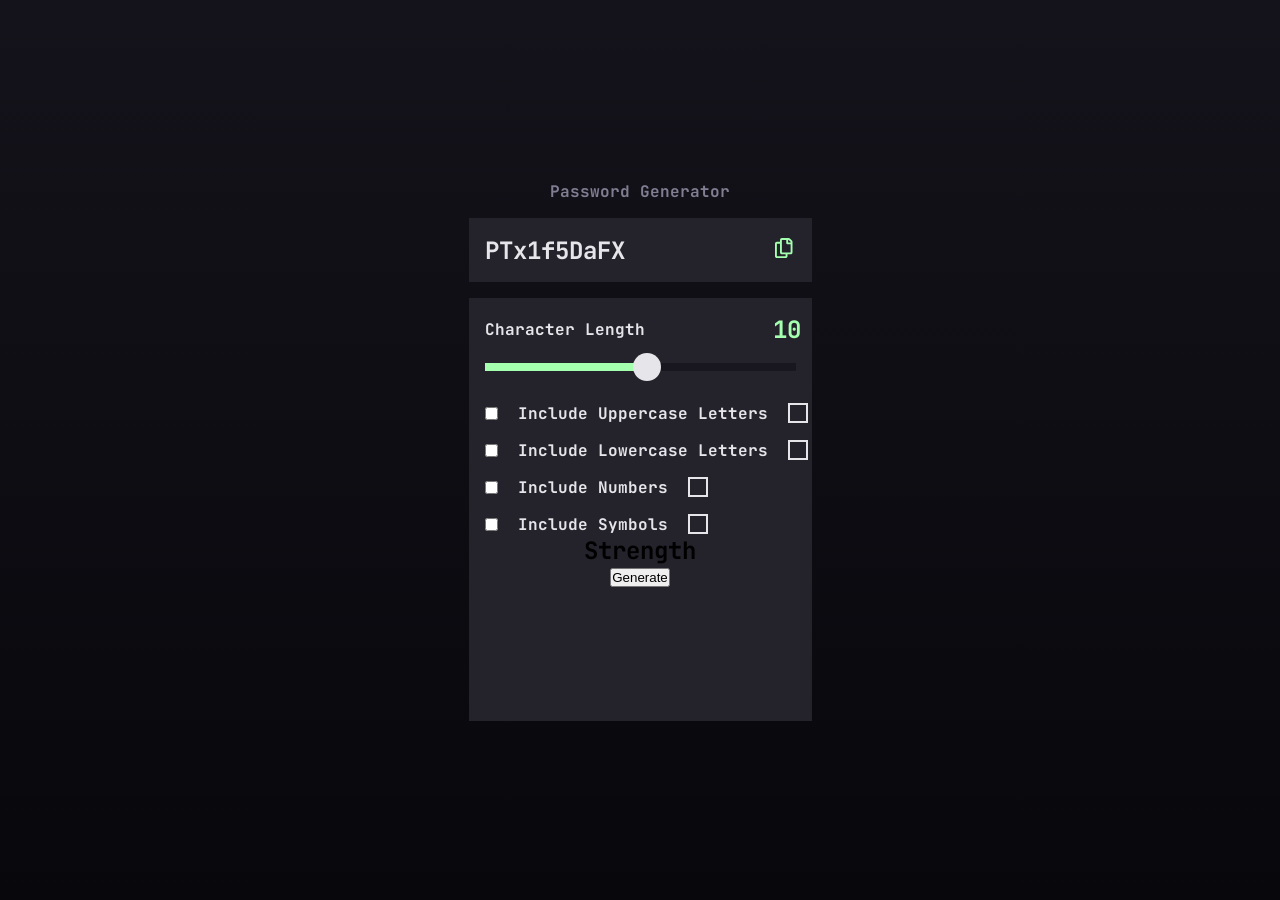
==== starter-code/index.html @ 2a6240cf "first commit" ====
<!DOCTYPE html>
<html lang="en">
  <head>
    <meta charset="UTF-8" />
    <meta name="viewport" content="width=device-width, initial-scale=1.0" />
    <link
      rel="icon"
      type="image/png"
      sizes="32x32"
      href="./assets/images/favicon-32x32.png"
    />
    <link rel="stylesheet" href="style.css" />
    <title>Password generator app</title>
  </head>
  <body>
    <div class="container">
      <!-- password generator -->
      <div class="password-generator">
        <p class="password-generator-text">Password Generator</p>
      </div>
      <!-- password div -->
      <div class="password-div">
        <h1 class="password-result">PTx1f5DaFX</h1>
        <svg
          class="svg"
          xmlns="http://www.w3.org/2000/svg"
          width="18"
          height="20"
          viewBox="0 0 18 20"
          fill="none"
        >
          <path
            fill-rule="evenodd"
            clip-rule="evenodd"
            d="M14.9242 0.54918L16.9508 2.57582C17.3025 2.92745 17.5 3.40436 17.5 3.90164V14.375C17.5 15.4105 16.6605 16.25 15.625 16.25H12.5V18.125C12.5 19.1605 11.6605 20 10.625 20H1.875C0.839453 20 0 19.1605 0 18.125V5.625C0 4.58945 0.839453 3.75 1.875 3.75H5V1.875C5 0.839453 5.83945 0 6.875 0H13.5984C14.0956 2.6003e-06 14.5726 0.197548 14.9242 0.54918ZM2.10938 18.125H10.3906C10.4528 18.125 10.5124 18.1003 10.5564 18.0564C10.6003 18.0124 10.625 17.9528 10.625 17.8906V16.25H6.875C5.83945 16.25 5 15.4105 5 14.375V5.625H2.10938C2.04721 5.625 1.9876 5.64969 1.94365 5.69365C1.89969 5.7376 1.875 5.79721 1.875 5.85938V17.8906C1.875 17.9528 1.89969 18.0124 1.94365 18.0564C1.9876 18.1003 2.04721 18.125 2.10938 18.125ZM15.3906 14.375H7.10938C7.04721 14.375 6.9876 14.3503 6.94365 14.3064C6.89969 14.2624 6.875 14.2028 6.875 14.1406V2.10938C6.875 2.04721 6.89969 1.9876 6.94365 1.94365C6.9876 1.89969 7.04721 1.875 7.10938 1.875H11.25V5.3125C11.25 5.83027 11.6697 6.25 12.1875 6.25H15.625V14.1406C15.625 14.2028 15.6003 14.2624 15.5564 14.3064C15.5124 14.3503 15.4528 14.375 15.3906 14.375ZM13.125 4.375H15.625V3.99875C15.625 3.96797 15.6189 3.93749 15.6072 3.90905C15.5954 3.88061 15.5781 3.85477 15.5564 3.83301L13.667 1.94363C13.623 1.89969 13.5634 1.875 13.5012 1.875H13.125V4.375Z"
            fill="#A4FFAF"
          />
        </svg>
      </div>
      <div class="main">
        <div class="character">
          <h2 class="character-text">Character Length</h2>
          <h2 class="character-number">10</h2>
        </div>
        <!-- input range -->
        <div class="input">
          <input type="range" id="range" min="1" max="20" />
        </div>
        <div class="parametres-div">
          <!-- Include Uppercase Letters -->
          <label class="toogle">
            <input type="checkbox" id="checkbox-input" />
            <h2 class="main-text uppercase">Include Uppercase Letters</h2>
            <div class="custom-checkbox"></div>
          </label>
          <!-- Include Lowercase Letters -->
          <label class="toogle">
            <input type="checkbox" id="checkbox-input" />
            <h2 class="main-text lowercase">Include Lowercase Letters</h2>
            <div class="custom-checkbox"></div>
          </label>
          <!-- Include Numbers -->
          <label class="toogle">
            <input type="checkbox" id="checkbox-input" />
            <h2 class="main-text numbers">Include Numbers</h2>
            <div class="custom-checkbox"></div>
          </label>
          <!-- Include Symbols -->
          <label class="toogle">
            <input type="checkbox" id="checkbox-input" />
            <h2 class="main-text symbols">Include Symbols</h2>
            <div class="custom-checkbox"></div>
          </label>
        </div>
        <!-- strength -->
        <div>
          <h2 class="strength">Strength</h2>
        </div>
        <button class="btn">Generate</button>
      </div>
    </div>
  </body>
</html>
---- starter-code/style.css ----
@import url("https://fonts.googleapis.com/css2?family=JetBrains+Mono:wght@700&display=swap");

* {
  margin: 0;
  padding: 0;
  box-sizing: border-box;
}

body {
  font-family: "JetBrains Mono", monospace;
  background: linear-gradient(180deg, #14131b 0%, #08070b 100%);
  background-repeat: no-repeat;
  width: 100%;
  height: 100vh;
  display: flex;
  flex-direction: column;
  justify-content: center;
  align-items: center;
  text-align: center;
}

.container {
  padding: 64px 16px 63px 16px;
}

.password-generator-text {
  color: #817d92;
  text-align: center;
  font-size: 16px;
  font-weight: 700;
}

.password-div {
  background: var(--Dark-Grey, #24232c);
  width: 343px;
  height: 64px;
  margin-top: 16px;
  display: flex;
  gap: 150px;
}

.password-result {
  color: var(--Almost-White, #e6e5ea);
  font-size: 24px;
  font-weight: 700;
  display: flex;
  padding: 17px 0px 0px 16px;
}

.svg {
  margin-top: 20px;
}

.main {
  margin-top: 16px;
  background: var(--Dark-Grey, #24232c);
  width: 343px;
  height: 423px;
}

.character-text {
  color: var(--Almost-White, #e6e5ea);
  font-size: 16px;
  font-weight: 700;
}

.character-number {
  color: var(--Neon-Green, #a4ffaf);
  font-size: 24px;
  font-weight: 700;
}

.character {
  display: flex;
  gap: 128px;
  align-items: center;
  padding: 16px 0px 0px 16px;
}

.input {
  position: relative;
  display: flex;
  justify-content: center;
  margin-top: 18px;
}

#range {
  background: linear-gradient(
    90deg,
    #a4ffaf 0%,
    #a4ffaf 50%,
    #18171f 50%,
    #18171f 100%
  );
  /* background: var(--Neon-Green, #a4ffaf); */
  width: 311px;
  height: 8px;
  appearance: none;
}

#range::-webkit-slider-thumb {
  appearance: none;
  border-radius: 50%;
  background: var(--Almost-White, #e6e5ea);
  width: 28px;
  height: 28px;
}

.main-text {
  color: var(--Almost-White, #e6e5ea);
  font-size: 16px;
  font-weight: 700;
}

.toogle {
  display: flex;
  gap: 20px;
  margin-left: 16px;
  margin-top: 16px;
}

.parametres-div {
  margin-top: 32px;
}

.custom-checkbox {
  width: 20px;
  height: 20px;
  border: 2px solid var(--Almost-White, #e6e5ea);
}
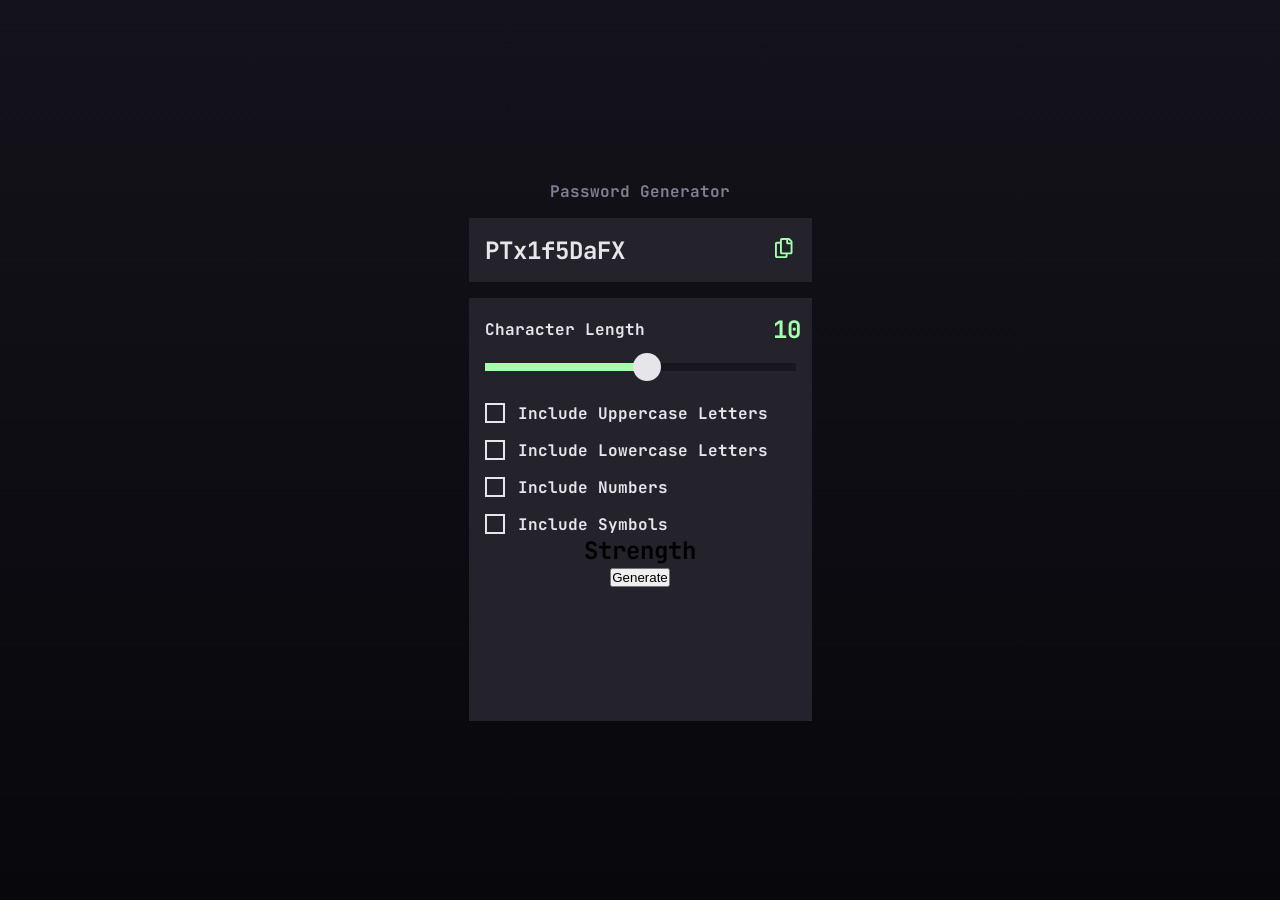
==== commit cc1b54ed: "feat: add for checkbox input checked click" ====
--- a/starter-code/index.html
+++ b/starter-code/index.html
@@ -50,26 +50,26 @@
           <!-- Include Uppercase Letters -->
           <label class="toogle">
             <input type="checkbox" id="checkbox-input" />
+            <div class="custom-checkbox"></div>
             <h2 class="main-text uppercase">Include Uppercase Letters</h2>
-            <div class="custom-checkbox"></div>
           </label>
           <!-- Include Lowercase Letters -->
           <label class="toogle">
             <input type="checkbox" id="checkbox-input" />
+            <div class="custom-checkbox"></div>
             <h2 class="main-text lowercase">Include Lowercase Letters</h2>
-            <div class="custom-checkbox"></div>
           </label>
           <!-- Include Numbers -->
           <label class="toogle">
             <input type="checkbox" id="checkbox-input" />
+            <div class="custom-checkbox"></div>
             <h2 class="main-text numbers">Include Numbers</h2>
-            <div class="custom-checkbox"></div>
           </label>
           <!-- Include Symbols -->
           <label class="toogle">
             <input type="checkbox" id="checkbox-input" />
+            <div class="custom-checkbox"></div>
             <h2 class="main-text symbols">Include Symbols</h2>
-            <div class="custom-checkbox"></div>
           </label>
         </div>
         <!-- strength -->
--- a/starter-code/style.css
+++ b/starter-code/style.css
@@ -113,6 +113,7 @@
 }
 
 .toogle {
+  position: relative;
   display: flex;
   gap: 20px;
   margin-left: 16px;
@@ -127,4 +128,21 @@
   width: 20px;
   height: 20px;
   border: 2px solid var(--Almost-White, #e6e5ea);
+  position: absolute;
+  background: var(--Dark-Grey, #24232c);
 }
+
+.check-img {
+  content: "";
+  position: absolute;
+  display: none;
+  left: 7.6%;
+}
+
+#checkbox-input:checked + .custom-checkbox {
+  background-color: rgba(164, 255, 175, 1);
+  background-image: url(assets/images/icon-check.svg);
+  background-repeat: no-repeat;
+  background-position: center;
+  border: none;
+}
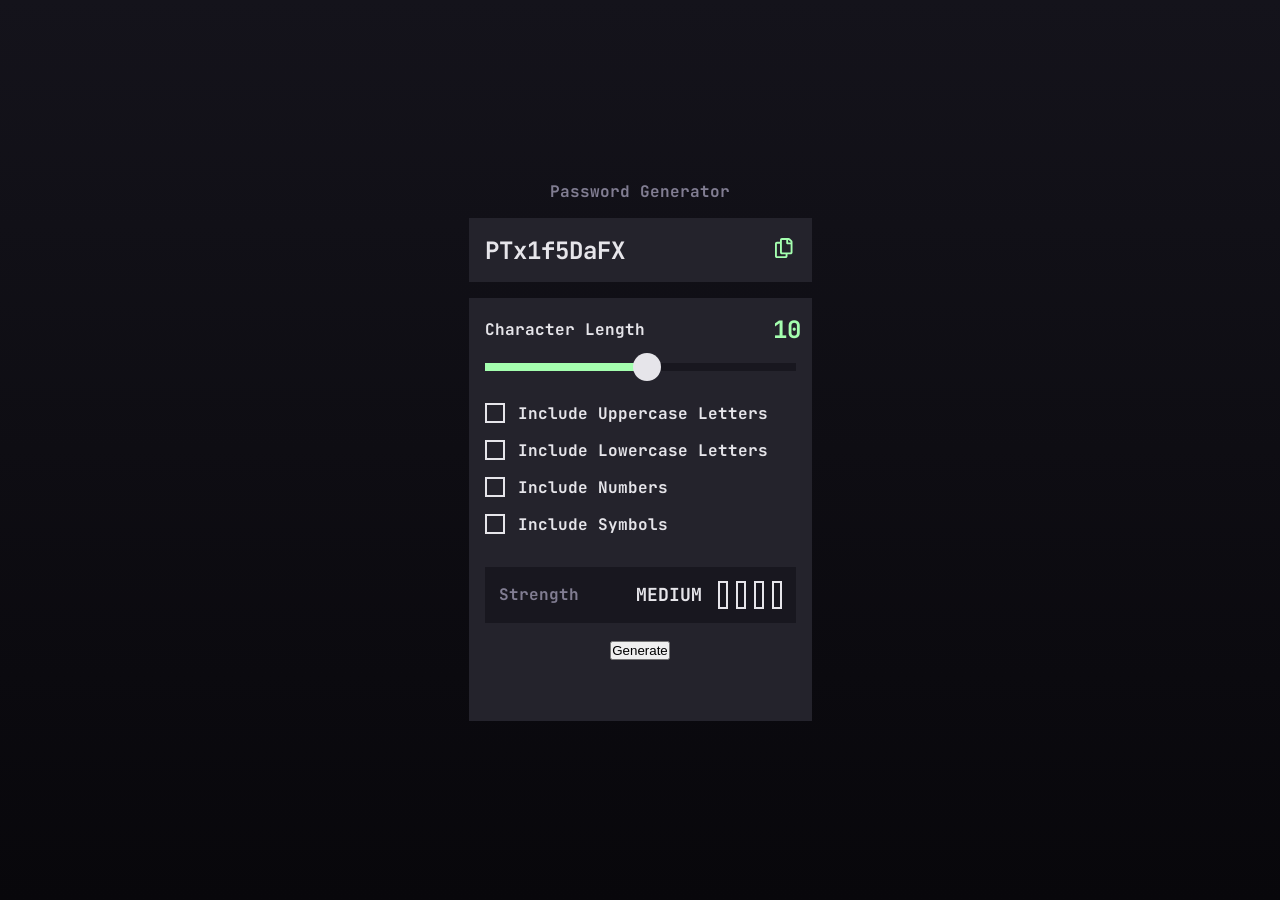
==== commit 816b5bfe: "feat: add password strength result" ====
--- a/starter-code/index.html
+++ b/starter-code/index.html
@@ -73,8 +73,15 @@
           </label>
         </div>
         <!-- strength -->
-        <div>
+        <div class="strength-div">
           <h2 class="strength">Strength</h2>
+          <div class="password-strength-div">
+            <h2 class="medium">medium</h2>
+            <div class="password-strength"></div>
+            <div class="password-strength"></div>
+            <div class="password-strength"></div>
+            <div class="password-strength"></div>
+          </div>
         </div>
         <button class="btn">Generate</button>
       </div>
--- a/starter-code/style.css
+++ b/starter-code/style.css
@@ -132,13 +132,6 @@
   background: var(--Dark-Grey, #24232c);
 }
 
-.check-img {
-  content: "";
-  position: absolute;
-  display: none;
-  left: 7.6%;
-}
-
 #checkbox-input:checked + .custom-checkbox {
   background-color: rgba(164, 255, 175, 1);
   background-image: url(assets/images/icon-check.svg);
@@ -146,3 +139,47 @@
   background-position: center;
   border: none;
 }
+
+.strength-div {
+  width: 311px;
+  height: 56px;
+  background: #18171f;
+  margin: 32px 16px 16px 16px;
+  display: flex;
+  justify-content: center;
+  align-items: center;
+  text-align: center;
+}
+
+.strength {
+  color: var(--Grey, #817d92);
+  text-align: center;
+  font-size: 16px;
+  font-weight: 700;
+  gap: 57px;
+}
+
+.medium {
+  color: var(--Almost-White, #e6e5ea);
+  text-align: right;
+  font-size: 18px;
+  font-weight: 700;
+  text-transform: uppercase;
+  margin-right: 8px;
+}
+
+.password-strength {
+  width: 10px;
+  height: 28px;
+  border: 2px solid var(--Almost-White, #e6e5ea);
+}
+
+.password-strength-div {
+  display: flex;
+  justify-content: center;
+  align-items: center;
+  text-align: center;
+  display: flex;
+  gap: 8px;
+  margin-left: 57px;
+}
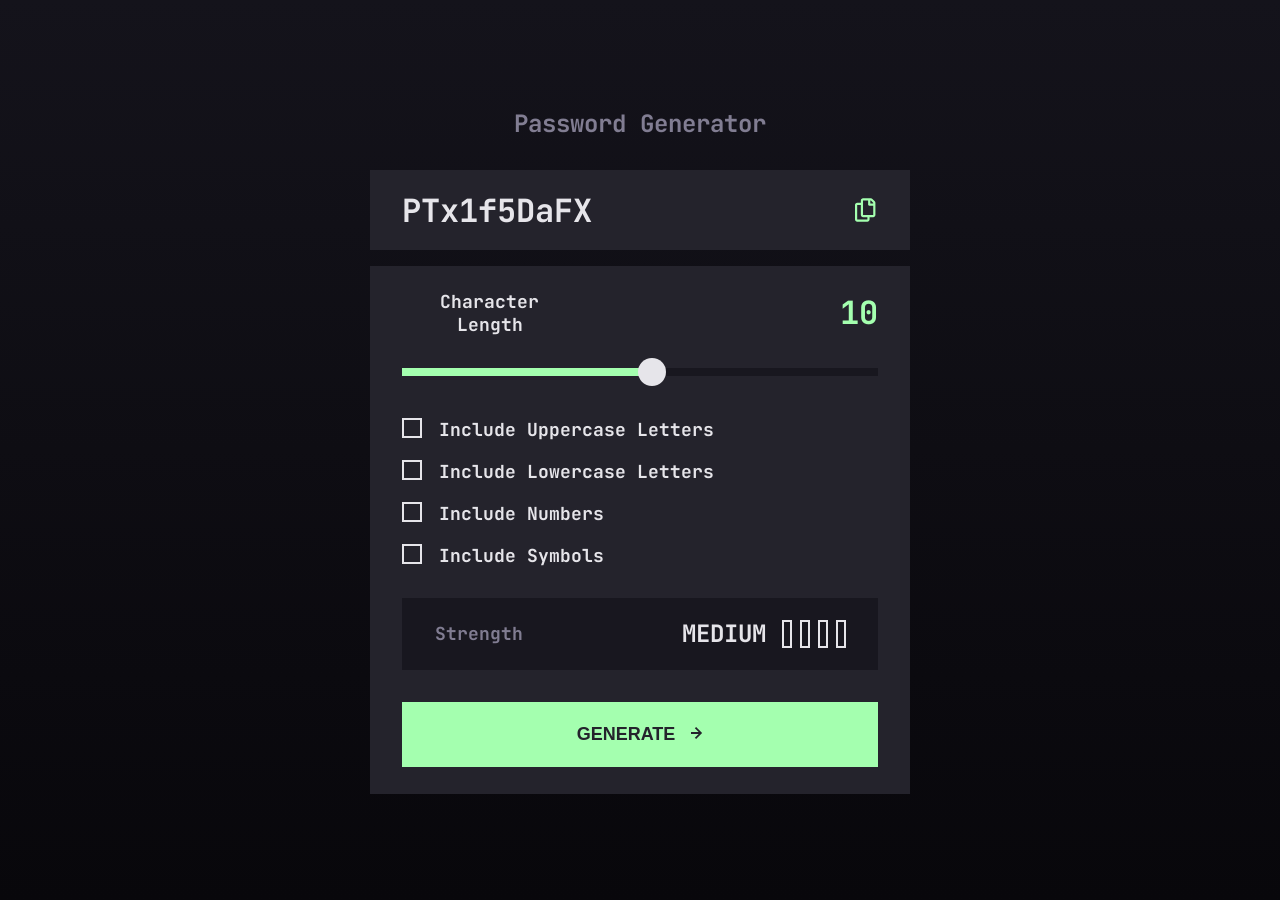
==== commit ca042bb3: "feat: add tablet version" ====
--- a/starter-code/index.html
+++ b/starter-code/index.html
@@ -83,7 +83,14 @@
             <div class="password-strength"></div>
           </div>
         </div>
-        <button class="btn">Generate</button>
+        <button class="btn">
+          <h2 class="generate">Generate</h2>
+          <img
+            class="arrow-img"
+            src="assets/images/icon-arrow-right.svg"
+            alt=""
+          />
+        </button>
       </div>
     </div>
   </body>
--- a/starter-code/style.css
+++ b/starter-code/style.css
@@ -156,7 +156,6 @@
   text-align: center;
   font-size: 16px;
   font-weight: 700;
-  gap: 57px;
 }
 
 .medium {
@@ -183,3 +182,120 @@
   gap: 8px;
   margin-left: 57px;
 }
+
+.btn {
+  width: 311px;
+  height: 56px;
+  background: var(--Neon-Green, #a4ffaf);
+  border: none;
+  display: inline-flex;
+  justify-content: center;
+  align-items: center;
+  gap: 16px;
+}
+
+.generate {
+  color: var(--Dark-Grey, #24232c);
+  text-align: center;
+  font-size: 16px;
+  font-weight: 700;
+  text-transform: uppercase;
+}
+
+/* tablet */
+
+@media screen and (min-width: 768px) {
+  .password-generator-text {
+    font-size: 24px;
+  }
+
+  .password-div {
+    width: 540px;
+    height: 80px;
+    display: flex;
+    gap: 263px;
+    margin-top: 31px;
+  }
+
+  .password-result {
+    font-size: 32px;
+    padding: 19px 0px 0px 32px;
+  }
+
+  .svg {
+    width: 21px;
+    height: 24px;
+    margin-top: 28px;
+  }
+
+  .main {
+    width: 540px;
+    height: 528px;
+  }
+
+  .character-text {
+    font-size: 18px;
+  }
+
+  .character-number {
+    font-size: 32px;
+  }
+
+  .character {
+    gap: 263px;
+    padding: 24px 32px 0px 32px;
+  }
+
+  #range {
+    width: 476px;
+  }
+
+  .input {
+    margin-top: 32px;
+  }
+
+  .main-text {
+    font-size: 18px;
+  }
+
+  .parametres-div {
+    margin-top: 42px;
+  }
+
+  .toogle {
+    gap: 24px;
+    margin-left: 32px;
+    margin-top: 19px;
+  }
+
+  .strength-div {
+    width: 476px;
+    height: 72px;
+    margin: 31px 32px 32px 32px;
+  }
+
+  .strength {
+    font-size: 18px;
+  }
+
+  .medium {
+    font-size: 24px;
+  }
+
+  .password-strength-div {
+    margin-left: 159px;
+  }
+
+  .btn {
+    width: 476px;
+    height: 65px;
+  }
+
+  .generate {
+    font-size: 18px;
+  }
+
+  .arrow-img {
+    margin-bottom: 3px;
+  }
+}
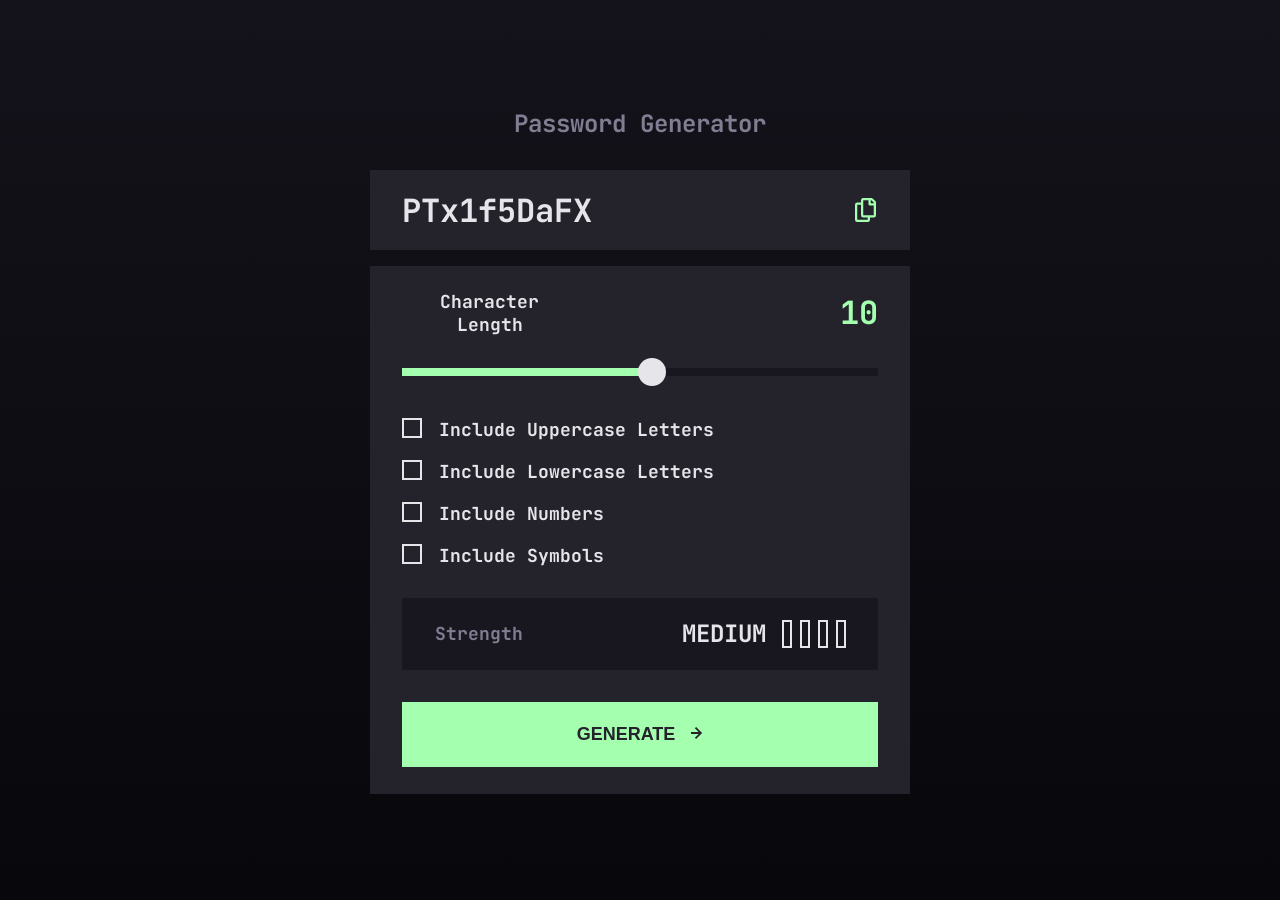
==== commit a804a050: "fix: change hover style" ====
--- a/starter-code/index.html
+++ b/starter-code/index.html
@@ -21,21 +21,11 @@
       <!-- password div -->
       <div class="password-div">
         <h1 class="password-result">PTx1f5DaFX</h1>
-        <svg
-          class="svg"
-          xmlns="http://www.w3.org/2000/svg"
-          width="18"
-          height="20"
-          viewBox="0 0 18 20"
-          fill="none"
-        >
-          <path
-            fill-rule="evenodd"
-            clip-rule="evenodd"
-            d="M14.9242 0.54918L16.9508 2.57582C17.3025 2.92745 17.5 3.40436 17.5 3.90164V14.375C17.5 15.4105 16.6605 16.25 15.625 16.25H12.5V18.125C12.5 19.1605 11.6605 20 10.625 20H1.875C0.839453 20 0 19.1605 0 18.125V5.625C0 4.58945 0.839453 3.75 1.875 3.75H5V1.875C5 0.839453 5.83945 0 6.875 0H13.5984C14.0956 2.6003e-06 14.5726 0.197548 14.9242 0.54918ZM2.10938 18.125H10.3906C10.4528 18.125 10.5124 18.1003 10.5564 18.0564C10.6003 18.0124 10.625 17.9528 10.625 17.8906V16.25H6.875C5.83945 16.25 5 15.4105 5 14.375V5.625H2.10938C2.04721 5.625 1.9876 5.64969 1.94365 5.69365C1.89969 5.7376 1.875 5.79721 1.875 5.85938V17.8906C1.875 17.9528 1.89969 18.0124 1.94365 18.0564C1.9876 18.1003 2.04721 18.125 2.10938 18.125ZM15.3906 14.375H7.10938C7.04721 14.375 6.9876 14.3503 6.94365 14.3064C6.89969 14.2624 6.875 14.2028 6.875 14.1406V2.10938C6.875 2.04721 6.89969 1.9876 6.94365 1.94365C6.9876 1.89969 7.04721 1.875 7.10938 1.875H11.25V5.3125C11.25 5.83027 11.6697 6.25 12.1875 6.25H15.625V14.1406C15.625 14.2028 15.6003 14.2624 15.5564 14.3064C15.5124 14.3503 15.4528 14.375 15.3906 14.375ZM13.125 4.375H15.625V3.99875C15.625 3.96797 15.6189 3.93749 15.6072 3.90905C15.5954 3.88061 15.5781 3.85477 15.5564 3.83301L13.667 1.94363C13.623 1.89969 13.5634 1.875 13.5012 1.875H13.125V4.375Z"
-            fill="#A4FFAF"
-          />
-        </svg>
+        <img
+          class="copy-img"
+          src="assets/images/icon-copy.svg"
+          alt="copy image"
+        />
       </div>
       <div class="main">
         <div class="character">
@@ -93,5 +83,6 @@
         </button>
       </div>
     </div>
+    <script src="script.js"></script>
   </body>
 </html>
--- a/starter-code/style.css
+++ b/starter-code/style.css
@@ -39,6 +39,12 @@
   gap: 150px;
 }
 
+.password-div:hover > img {
+  filter: invert(10%) sepia(10%) saturate(100%) hue-rotate(99deg)
+    brightness(500%) contrast(105%);
+  cursor: pointer;
+}
+
 .password-result {
   color: var(--Almost-White, #e6e5ea);
   font-size: 24px;
@@ -47,8 +53,10 @@
   padding: 17px 0px 0px 16px;
 }
 
-.svg {
-  margin-top: 20px;
+.copy-img {
+  margin-top: 22px;
+  width: 17.5px;
+  height: 20px;
 }
 
 .main {
@@ -106,6 +114,12 @@
   height: 28px;
 }
 
+#range::-webkit-slider-thumb:hover {
+  background-color: var(--Very-Dark-Grey, #18171f);
+  border: 2px solid var(--Neon-Green, #a4ffaf);
+  cursor: pointer;
+}
+
 .main-text {
   color: var(--Almost-White, #e6e5ea);
   font-size: 16px;
@@ -140,6 +154,11 @@
   border: none;
 }
 
+.custom-checkbox:hover {
+  border: 2px solid var(--Neon-Green, #a4ffaf);
+  cursor: pointer;
+}
+
 .strength-div {
   width: 311px;
   height: 56px;
@@ -192,14 +211,27 @@
   justify-content: center;
   align-items: center;
   gap: 16px;
+  /* text */
+  color: var(--Dark-Grey, #24232c);
 }
 
 .generate {
-  color: var(--Dark-Grey, #24232c);
   text-align: center;
   font-size: 16px;
   font-weight: 700;
   text-transform: uppercase;
+}
+
+.btn:hover {
+  background: var(--Dark-Grey, #24232c);
+  border: 2px solid var(--Neon-Green, #a4ffaf);
+  color: var(--Neon-Green, #a4ffaf);
+  cursor: pointer;
+}
+
+.btn:hover > img {
+  filter: invert(88%) sepia(22%) saturate(681%) hue-rotate(66deg)
+    brightness(102%) contrast(102%);
 }
 
 /* tablet */
@@ -222,7 +254,7 @@
     padding: 19px 0px 0px 32px;
   }
 
-  .svg {
+  .copy-img {
     width: 21px;
     height: 24px;
     margin-top: 28px;
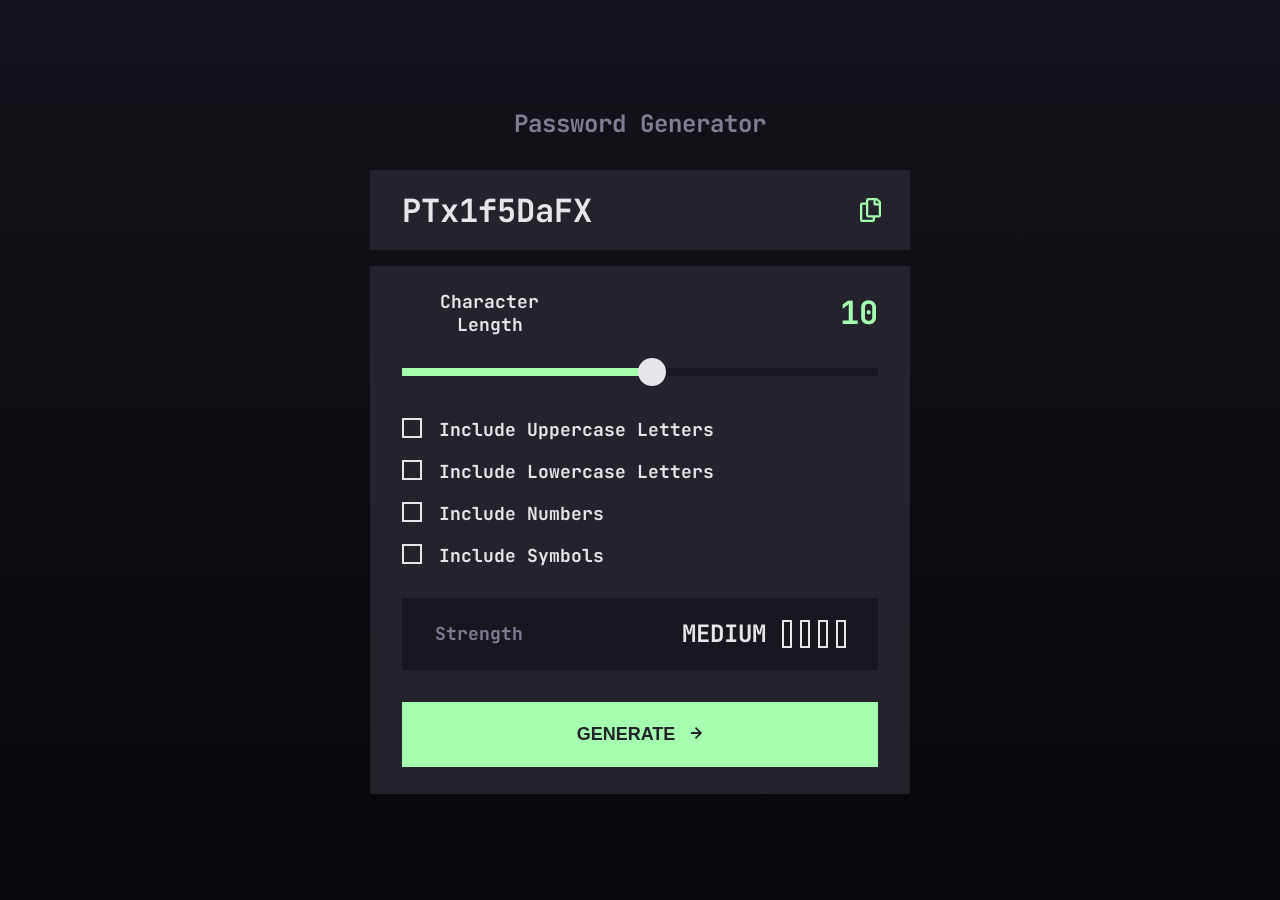
==== commit befbe964: "feat: add javascript some function" ====
--- a/starter-code/index.html
+++ b/starter-code/index.html
@@ -21,11 +21,14 @@
       <!-- password div -->
       <div class="password-div">
         <h1 class="password-result">PTx1f5DaFX</h1>
-        <img
-          class="copy-img"
-          src="assets/images/icon-copy.svg"
-          alt="copy image"
-        />
+        <div class="copy-div">
+          <span class="copy">COPIED</span>
+          <img
+            class="copy-img"
+            src="assets/images/icon-copy.svg"
+            alt="copy image"
+          />
+        </div>
       </div>
       <div class="main">
         <div class="character">
@@ -39,25 +42,25 @@
         <div class="parametres-div">
           <!-- Include Uppercase Letters -->
           <label class="toogle">
-            <input type="checkbox" id="checkbox-input" />
+            <input type="checkbox" class="checkbox-input input-uppercase" />
             <div class="custom-checkbox"></div>
             <h2 class="main-text uppercase">Include Uppercase Letters</h2>
           </label>
           <!-- Include Lowercase Letters -->
           <label class="toogle">
-            <input type="checkbox" id="checkbox-input" />
+            <input type="checkbox" class="checkbox-input input-lowercase" />
             <div class="custom-checkbox"></div>
             <h2 class="main-text lowercase">Include Lowercase Letters</h2>
           </label>
           <!-- Include Numbers -->
           <label class="toogle">
-            <input type="checkbox" id="checkbox-input" />
+            <input type="checkbox" class="checkbox-input include-numbers" />
             <div class="custom-checkbox"></div>
             <h2 class="main-text numbers">Include Numbers</h2>
           </label>
           <!-- Include Symbols -->
           <label class="toogle">
-            <input type="checkbox" id="checkbox-input" />
+            <input type="checkbox" class="checkbox-input input-symbols" />
             <div class="custom-checkbox"></div>
             <h2 class="main-text symbols">Include Symbols</h2>
           </label>
@@ -67,13 +70,13 @@
           <h2 class="strength">Strength</h2>
           <div class="password-strength-div">
             <h2 class="medium">medium</h2>
-            <div class="password-strength"></div>
-            <div class="password-strength"></div>
-            <div class="password-strength"></div>
-            <div class="password-strength"></div>
+            <div class="password-strength first"></div>
+            <div class="password-strength second"></div>
+            <div class="password-strength third"></div>
+            <div class="password-strength fourth"></div>
           </div>
         </div>
-        <button class="btn">
+        <button onclick="passwordGenerator()" class="btn">
           <h2 class="generate">Generate</h2>
           <img
             class="arrow-img"
--- a/starter-code/style.css
+++ b/starter-code/style.css
@@ -36,7 +36,7 @@
   height: 64px;
   margin-top: 16px;
   display: flex;
-  gap: 150px;
+  justify-content: space-between;
 }
 
 .password-div:hover > img {
@@ -53,8 +53,23 @@
   padding: 17px 0px 0px 16px;
 }
 
+.copy-div {
+  display: flex;
+  align-items: center;
+  gap: 16px;
+  padding: 15.5px;
+}
+
+.copy {
+  color: var(--Neon-Green, #a4ffaf);
+  font-size: 18px;
+  font-weight: 700;
+  width: 65px;
+  height: 24px;
+  display: none;
+}
+
 .copy-img {
-  margin-top: 22px;
   width: 17.5px;
   height: 20px;
 }
@@ -146,7 +161,7 @@
   background: var(--Dark-Grey, #24232c);
 }
 
-#checkbox-input:checked + .custom-checkbox {
+.checkbox-input:checked + .custom-checkbox {
   background-color: rgba(164, 255, 175, 1);
   background-image: url(assets/images/icon-check.svg);
   background-repeat: no-repeat;
@@ -242,10 +257,10 @@
   }
 
   .password-div {
+    display: flex;
     width: 540px;
     height: 80px;
-    display: flex;
-    gap: 263px;
+    justify-content: space-between;
     margin-top: 31px;
   }
 
@@ -257,7 +272,14 @@
   .copy-img {
     width: 21px;
     height: 24px;
-    margin-top: 28px;
+  }
+
+  .copy {
+    font-size: 18px;
+  }
+
+  .copy-div {
+    padding: 29px;
   }
 
   .main {
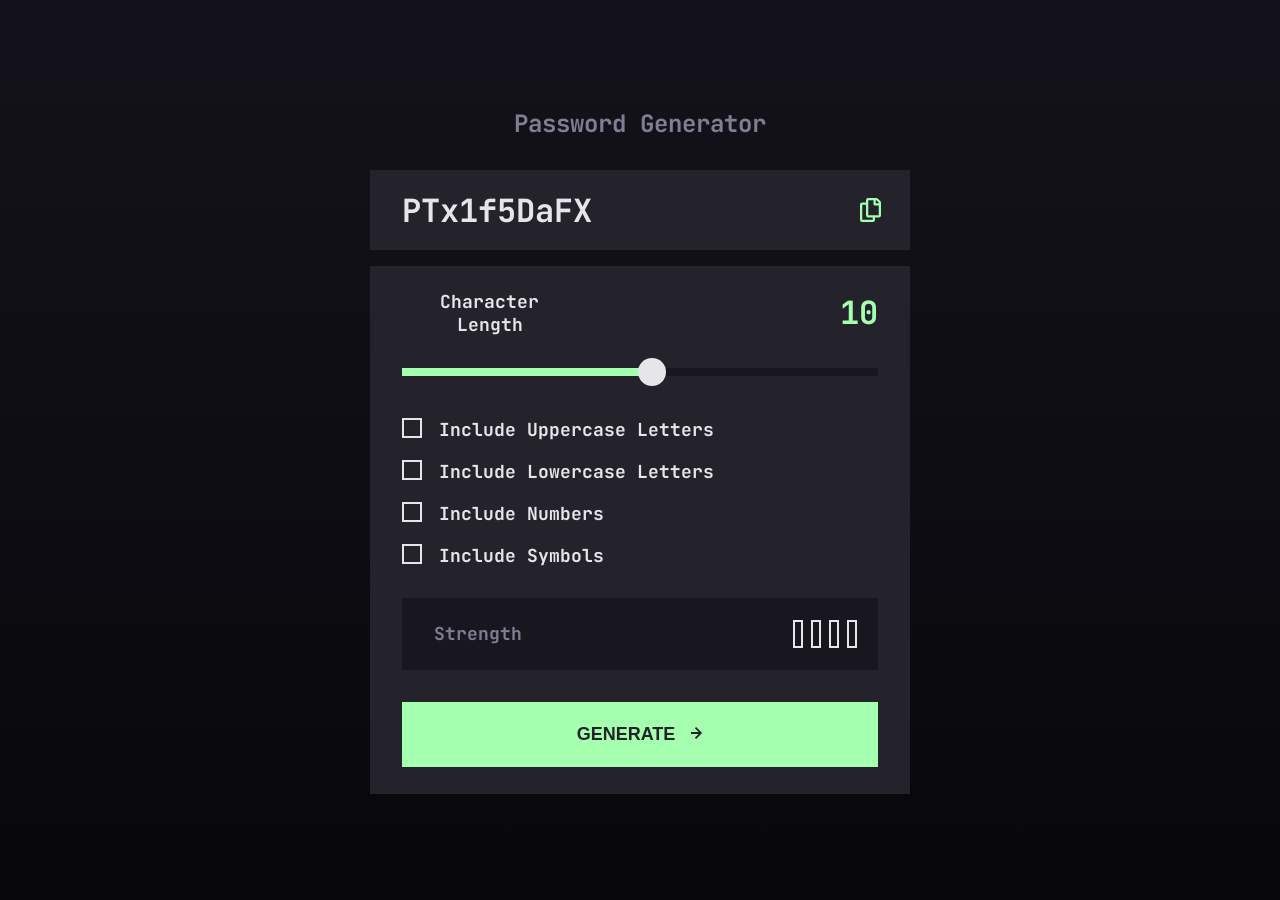
==== commit 9d6ff3d6: "last commit" ====
--- a/starter-code/index.html
+++ b/starter-code/index.html
@@ -27,6 +27,7 @@
             class="copy-img"
             src="assets/images/icon-copy.svg"
             alt="copy image"
+            onclick="copied()"
           />
         </div>
       </div>
@@ -69,7 +70,7 @@
         <div class="strength-div">
           <h2 class="strength">Strength</h2>
           <div class="password-strength-div">
-            <h2 class="medium">medium</h2>
+            <h2 class="medium"></h2>
             <div class="password-strength first"></div>
             <div class="password-strength second"></div>
             <div class="password-strength third"></div>
--- a/starter-code/style.css
+++ b/starter-code/style.css
@@ -39,25 +39,25 @@
   justify-content: space-between;
 }
 
-.password-div:hover > img {
+.password-result {
+  color: var(--Almost-White, #e6e5ea);
+  font-size: 24px;
+  font-weight: 700;
+  display: flex;
+  padding: 17px 0px 0px 16px;
+}
+
+.copy-div {
+  display: flex;
+  align-items: center;
+  gap: 16px;
+  padding: 15.5px;
+}
+
+.copy-div:hover > img {
   filter: invert(10%) sepia(10%) saturate(100%) hue-rotate(99deg)
     brightness(500%) contrast(105%);
   cursor: pointer;
-}
-
-.password-result {
-  color: var(--Almost-White, #e6e5ea);
-  font-size: 24px;
-  font-weight: 700;
-  display: flex;
-  padding: 17px 0px 0px 16px;
-}
-
-.copy-div {
-  display: flex;
-  align-items: center;
-  gap: 16px;
-  padding: 15.5px;
 }
 
 .copy {
@@ -180,9 +180,10 @@
   background: #18171f;
   margin: 32px 16px 16px 16px;
   display: flex;
-  justify-content: center;
-  align-items: center;
-  text-align: center;
+  justify-content: space-between;
+  align-items: center;
+  text-align: center;
+  padding: 0px 16px 0px 16px;
 }
 
 .strength {
@@ -208,13 +209,11 @@
 }
 
 .password-strength-div {
-  display: flex;
   justify-content: center;
   align-items: center;
   text-align: center;
   display: flex;
   gap: 8px;
-  margin-left: 57px;
 }
 
 .btn {
@@ -326,6 +325,7 @@
     width: 476px;
     height: 72px;
     margin: 31px 32px 32px 32px;
+    padding: 0px 21.5px 0px 32px;
   }
 
   .strength {
@@ -334,10 +334,7 @@
 
   .medium {
     font-size: 24px;
-  }
-
-  .password-strength-div {
-    margin-left: 159px;
+    width: 130px;
   }
 
   .btn {
